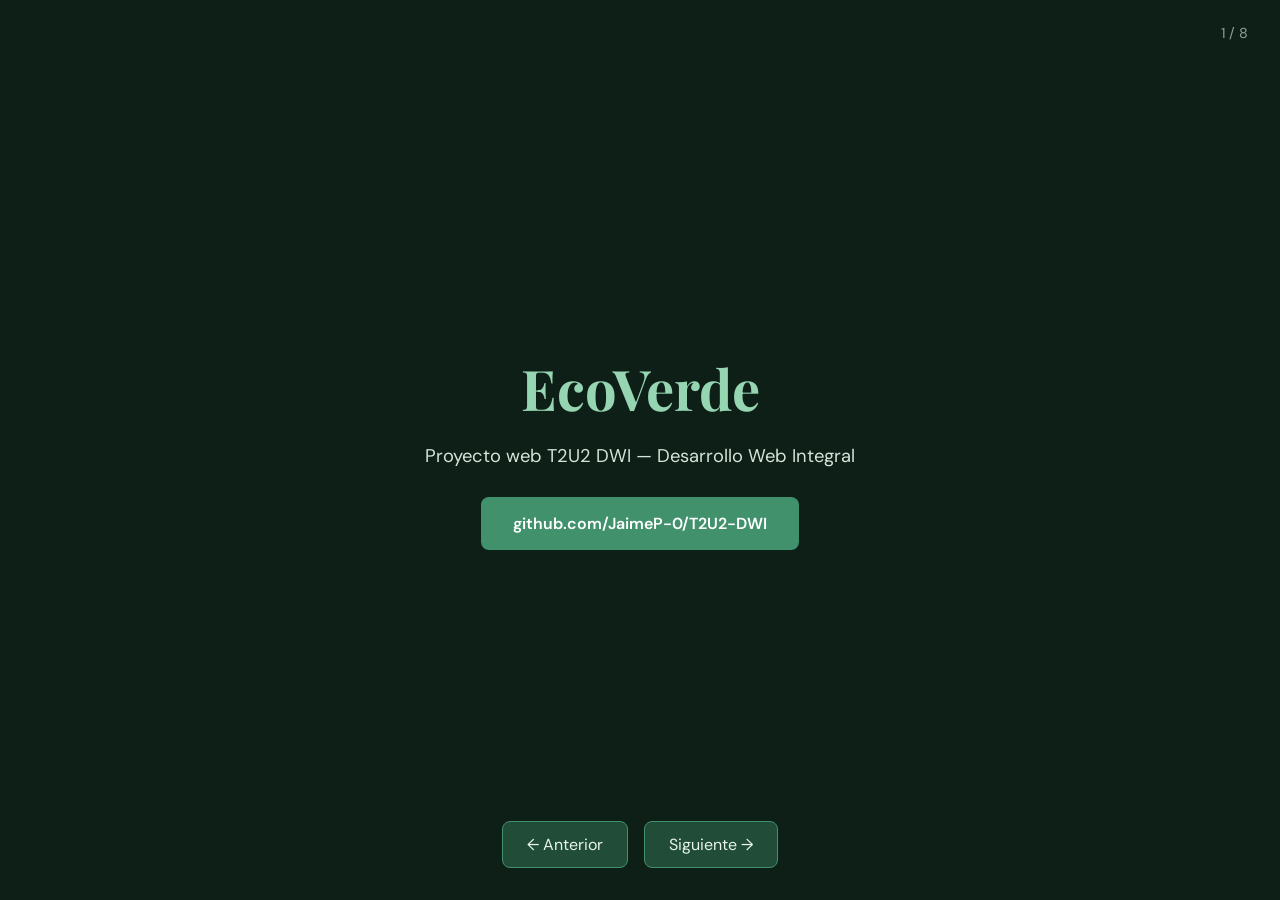
==== docs/presentacion.html @ b64542de "docs: agregar README y presentacion del proyecto Documenta objetivo, roles del equipo, flujo Git y e" ====
<!DOCTYPE html>
<html lang="es">
<head>
  <meta charset="UTF-8">
  <meta name="viewport" content="width=device-width, initial-scale=1.0">
  <title>Presentación — T2U2 DWI | EcoVerde</title>
  <style>
    @import url('https://fonts.googleapis.com/css2?family=DM+Sans:wght@400;600;700&family=Playfair+Display:wght@700&display=swap');

    * { box-sizing: border-box; margin: 0; padding: 0; }

    body {
      font-family: 'DM Sans', sans-serif;
      background: #0d1f17;
      color: #e8f5e9;
      overflow: hidden;
    }

    .deck {
      width: 100vw;
      height: 100vh;
      position: relative;
    }

    .slide {
      position: absolute;
      inset: 0;
      display: none;
      flex-direction: column;
      justify-content: center;
      align-items: center;
      padding: 3rem 4rem;
      text-align: center;
      animation: fadeIn 0.5s ease;
    }

    .slide.active { display: flex; }

    @keyframes fadeIn {
      from { opacity: 0; transform: translateY(20px); }
      to { opacity: 1; transform: translateY(0); }
    }

    .slide h1 {
      font-family: 'Playfair Display', serif;
      font-size: clamp(2rem, 5vw, 3.5rem);
      color: #95d5b2;
      margin-bottom: 1rem;
    }

    .slide h2 {
      font-size: clamp(1.5rem, 3vw, 2.2rem);
      color: #74c69d;
      margin-bottom: 1.5rem;
    }

    .slide p, .slide li {
      font-size: 1.15rem;
      max-width: 800px;
      line-height: 1.7;
      opacity: 0.92;
    }

    .slide ul {
      text-align: left;
      list-style: none;
      max-width: 700px;
    }

    .slide ul li {
      padding: 0.5rem 0;
      padding-left: 1.5rem;
      position: relative;
    }

    .slide ul li::before {
      content: "→";
      position: absolute;
      left: 0;
      color: #40916c;
    }

    .roles {
      display: grid;
      grid-template-columns: repeat(auto-fit, minmax(200px, 1fr));
      gap: 1.5rem;
      max-width: 900px;
      margin-top: 1rem;
    }

    .rol-card {
      background: rgba(64, 145, 108, 0.2);
      border: 1px solid #40916c;
      border-radius: 12px;
      padding: 1.5rem;
    }

    .rol-card strong {
      display: block;
      color: #95d5b2;
      font-size: 0.85rem;
      text-transform: uppercase;
      letter-spacing: 1px;
      margin-bottom: 0.5rem;
    }

    .flow-diagram {
      background: rgba(255,255,255,0.05);
      border-radius: 12px;
      padding: 2rem;
      font-family: monospace;
      font-size: 0.95rem;
      text-align: left;
      line-height: 1.8;
      color: #b7e4c7;
      max-width: 650px;
    }

    .repo-link {
      display: inline-block;
      margin-top: 1.5rem;
      padding: 1rem 2rem;
      background: #40916c;
      color: #fff;
      text-decoration: none;
      border-radius: 8px;
      font-weight: 600;
      transition: background 0.3s;
    }

    .repo-link:hover { background: #2d6a4f; }

    .nav-bar {
      position: fixed;
      bottom: 2rem;
      left: 50%;
      transform: translateX(-50%);
      display: flex;
      gap: 1rem;
      z-index: 10;
    }

    .nav-bar button {
      padding: 0.75rem 1.5rem;
      background: rgba(64, 145, 108, 0.4);
      border: 1px solid #40916c;
      color: #e8f5e9;
      border-radius: 8px;
      cursor: pointer;
      font-family: inherit;
      font-size: 1rem;
    }

    .nav-bar button:hover { background: #40916c; }

    .counter {
      position: fixed;
      top: 1.5rem;
      right: 2rem;
      font-size: 0.9rem;
      opacity: 0.6;
    }
  </style>
</head>
<body>
  <div class="counter"><span id="current">1</span> / <span id="total">8</span></div>

  <div class="deck">
    <!-- Slide 1 -->
    <section class="slide active">
      <h1>EcoVerde</h1>
      <p>Proyecto web T2U2 DWI — Desarrollo Web Integral</p>
      <a class="repo-link" href="https://github.com/JaimeP-0/T2U2-DWI" target="_blank">github.com/JaimeP-0/T2U2-DWI</a>
    </section>

    <!-- Slide 2 -->
    <section class="slide">
      <h2>Objetivo del proyecto</h2>
      <p>Crear una landing page con HTML y CSS que promueva la conciencia ambiental, demostrando además el uso profesional de Git y GitHub con ramas, pull requests, revisión de código y resolución de conflictos.</p>
    </section>

    <!-- Slide 3 -->
    <!-- Slide 3 -->
    <section class="slide">
      <h2>Integrantes y roles</h2>
      <div class="roles">
        <div class="rol-card"><strong>Líder</strong>Jaime Pérez<br>Coordinación y decisiones</div>
        <div class="rol-card"><strong>Documentador</strong>María López<br>README y presentación</div>
        <div class="rol-card"><strong>Integrador</strong>Carlos Ruiz<br>PRs y merge de ramas</div>
        <div class="rol-card"><strong>Diseñador</strong>Ana García<br>Estilos y UX visual</div>
      </div>
    </section>

    <!-- Slide 4 -->
    <section class="slide">
      <h2>Estructura del sitio web</h2>
      <ul>
        <li>Header con navegación sticky</li>
        <li>Sección hero con llamada a la acción</li>
        <li>Tarjetas de servicios (reforestación, reciclaje, agua)</li>
        <li>Presentación del equipo T2U2</li>
        <li>Formulario de contacto</li>
      </ul>
    </section>

    <!-- Slide 5 -->
    <section class="slide">
      <h2>Flujo de trabajo Git</h2>
      <div class="flow-diagram">
main    ──── código estable (producción)<br>
  │<br>
  ├── dev     ──── HTML + CSS base<br>
  │<br>
  └── diseño  ──── mejoras visuales<br>
        │<br>
        └── PR → revisión → merge → main
      </div>
    </section>

    <!-- Slide 6 -->
    <section class="slide">
      <h2>Pull Request y revisión</h2>
      <ul>
        <li>PR creado desde <strong>dev</strong> hacia <strong>main</strong></li>
        <li>Revisión de código por Carlos Ruiz (Integrador)</li>
        <li>Comentarios sobre estructura HTML y accesibilidad</li>
        <li>Aprobación antes del merge</li>
      </ul>
    </section>

    <!-- Slide 7 -->
    <section class="slide">
      <h2>Resolución de conflictos</h2>
      <ul>
        <li>Conflicto en <code>index.html</code> — etiqueta &lt;title&gt;</li>
        <li>Rama <strong>dev</strong>: "EcoVerde | Conciencia Ambiental"</li>
        <li>Rama <strong>diseño</strong>: "EcoVerde | T2U2 DWI"</li>
        <li>Resolución: se mantuvo "EcoVerde | T2U2 DWI"</li>
      </ul>
    </section>

    <!-- Slide 8 -->
    <section class="slide">
      <h2>Conclusión</h2>
      <p>El proyecto cumple con los requisitos de ramas, commits descriptivos, PR con revisión y resolución de conflictos. El sitio EcoVerde es responsive y accesible.</p>
      <a class="repo-link" href="https://github.com/JaimeP-0/T2U2-DWI" target="_blank">Ver repositorio en GitHub</a>
    </section>
  </div>

  <div class="nav-bar">
    <button id="prev">← Anterior</button>
    <button id="next">Siguiente →</button>
  </div>

  <script>
    const slides = document.querySelectorAll('.slide');
    let index = 0;

    function showSlide(i) {
      slides.forEach(s => s.classList.remove('active'));
      slides[i].classList.add('active');
      document.getElementById('current').textContent = i + 1;
    }

    document.getElementById('prev').addEventListener('click', () => {
      index = (index - 1 + slides.length) % slides.length;
      showSlide(index);
    });

    document.getElementById('next').addEventListener('click', () => {
      index = (index + 1) % slides.length;
      showSlide(index);
    });

    document.addEventListener('keydown', (e) => {
      if (e.key === 'ArrowRight') document.getElementById('next').click();
      if (e.key === 'ArrowLeft') document.getElementById('prev').click();
    });
  </script>
</body>
</html>
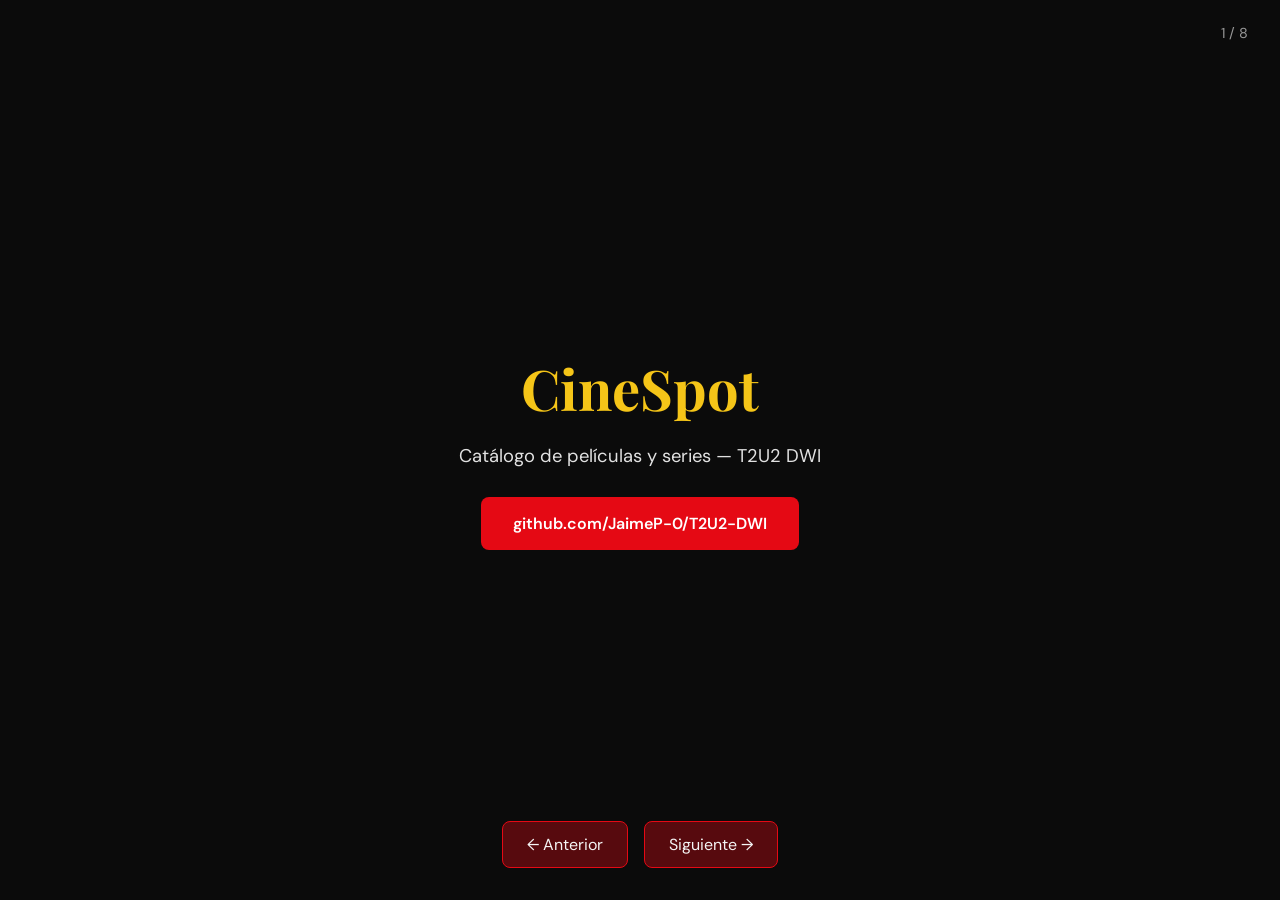
==== commit 46c002fb: "Merge b261594cfaf2a9a989f249a7e6db2dacd19c235e into 5027acaba6b218b772bbeb17cbe9321a5c5c904a" ====
--- a/docs/presentacion.html
+++ b/docs/presentacion.html
@@ -1,9 +1,10 @@
-<!DOCTYPE html>
+﻿<!DOCTYPE html>
 <html lang="es">
 <head>
   <meta charset="UTF-8">
+  <meta http-equiv="Content-Type" content="text/html; charset=UTF-8">
   <meta name="viewport" content="width=device-width, initial-scale=1.0">
-  <title>Presentación — T2U2 DWI | EcoVerde</title>
+  <title>Presentaci&oacute;n &mdash; T2U2 DWI | CineSpot</title>
   <style>
     @import url('https://fonts.googleapis.com/css2?family=DM+Sans:wght@400;600;700&family=Playfair+Display:wght@700&display=swap');
 
@@ -11,8 +12,8 @@
 
     body {
       font-family: 'DM Sans', sans-serif;
-      background: #0d1f17;
-      color: #e8f5e9;
+      background: #0b0b0b;
+      color: #f5f5f5;
       overflow: hidden;
     }
 
@@ -44,13 +45,13 @@
     .slide h1 {
       font-family: 'Playfair Display', serif;
       font-size: clamp(2rem, 5vw, 3.5rem);
-      color: #95d5b2;
+      color: #f5c518;
       margin-bottom: 1rem;
     }
 
     .slide h2 {
       font-size: clamp(1.5rem, 3vw, 2.2rem);
-      color: #74c69d;
+      color: #e50914;
       margin-bottom: 1.5rem;
     }
 
@@ -74,10 +75,10 @@
     }
 
     .slide ul li::before {
-      content: "→";
+      content: "\2192";
       position: absolute;
       left: 0;
-      color: #40916c;
+      color: #e50914;
     }
 
     .roles {
@@ -89,15 +90,15 @@
     }
 
     .rol-card {
-      background: rgba(64, 145, 108, 0.2);
-      border: 1px solid #40916c;
+      background: rgba(229, 9, 20, 0.15);
+      border: 1px solid #e50914;
       border-radius: 12px;
       padding: 1.5rem;
     }
 
     .rol-card strong {
       display: block;
-      color: #95d5b2;
+      color: #f5c518;
       font-size: 0.85rem;
       text-transform: uppercase;
       letter-spacing: 1px;
@@ -112,7 +113,7 @@
       font-size: 0.95rem;
       text-align: left;
       line-height: 1.8;
-      color: #b7e4c7;
+      color: #cccccc;
       max-width: 650px;
     }
 
@@ -120,7 +121,7 @@
       display: inline-block;
       margin-top: 1.5rem;
       padding: 1rem 2rem;
-      background: #40916c;
+      background: #e50914;
       color: #fff;
       text-decoration: none;
       border-radius: 8px;
@@ -128,7 +129,7 @@
       transition: background 0.3s;
     }
 
-    .repo-link:hover { background: #2d6a4f; }
+    .repo-link:hover { background: #b20710; }
 
     .nav-bar {
       position: fixed;
@@ -142,16 +143,16 @@
 
     .nav-bar button {
       padding: 0.75rem 1.5rem;
-      background: rgba(64, 145, 108, 0.4);
-      border: 1px solid #40916c;
-      color: #e8f5e9;
+      background: rgba(229, 9, 20, 0.35);
+      border: 1px solid #e50914;
+      color: #f5f5f5;
       border-radius: 8px;
       cursor: pointer;
       font-family: inherit;
       font-size: 1rem;
     }
 
-    .nav-bar button:hover { background: #40916c; }
+    .nav-bar button:hover { background: #e50914; }
 
     .counter {
       position: fixed;
@@ -166,90 +167,81 @@
   <div class="counter"><span id="current">1</span> / <span id="total">8</span></div>
 
   <div class="deck">
-    <!-- Slide 1 -->
     <section class="slide active">
-      <h1>EcoVerde</h1>
-      <p>Proyecto web T2U2 DWI — Desarrollo Web Integral</p>
+      <h1>CineSpot</h1>
+      <p>Cat&aacute;logo de pel&iacute;culas y series &mdash; T2U2 DWI</p>
       <a class="repo-link" href="https://github.com/JaimeP-0/T2U2-DWI" target="_blank">github.com/JaimeP-0/T2U2-DWI</a>
     </section>
 
-    <!-- Slide 2 -->
     <section class="slide">
       <h2>Objetivo del proyecto</h2>
-      <p>Crear una landing page con HTML y CSS que promueva la conciencia ambiental, demostrando además el uso profesional de Git y GitHub con ramas, pull requests, revisión de código y resolución de conflictos.</p>
-    </section>
-
-    <!-- Slide 3 -->
-    <!-- Slide 3 -->
+      <p>Crear una landing page con HTML y CSS para un cat&aacute;logo ficticio de pel&iacute;culas y series, demostrando adem&aacute;s el uso profesional de Git y GitHub con ramas, pull requests, revisi&oacute;n de c&oacute;digo y resoluci&oacute;n de conflictos.</p>
+    </section>
+
     <section class="slide">
       <h2>Integrantes y roles</h2>
       <div class="roles">
-        <div class="rol-card"><strong>Líder</strong>Jaime Pérez<br>Coordinación y decisiones</div>
-        <div class="rol-card"><strong>Documentador</strong>María López<br>README y presentación</div>
-        <div class="rol-card"><strong>Integrador</strong>Carlos Ruiz<br>PRs y merge de ramas</div>
-        <div class="rol-card"><strong>Diseñador</strong>Ana García<br>Estilos y UX visual</div>
+        <div class="rol-card"><strong>Integrante &uacute;nico</strong>Jaime Puente<br>Proyecto individual</div>
+        <div class="rol-card"><strong>L&iacute;der</strong>Coordinaci&oacute;n y decisiones</div>
+        <div class="rol-card"><strong>Documentador</strong>README y presentaci&oacute;n</div>
+        <div class="rol-card"><strong>Integrador / Dise&ntilde;ador</strong>PRs, merge y estilos visuales</div>
       </div>
     </section>
 
-    <!-- Slide 4 -->
     <section class="slide">
       <h2>Estructura del sitio web</h2>
       <ul>
-        <li>Header con navegación sticky</li>
-        <li>Sección hero con llamada a la acción</li>
-        <li>Tarjetas de servicios (reforestación, reciclaje, agua)</li>
-        <li>Presentación del equipo T2U2</li>
-        <li>Formulario de contacto</li>
+        <li>Varias paginas HTML enlazadas (sin anclas #)</li>
+        <li>Header con navegacion entre paginas</li>
+        <li>Tarjetas de cat&aacute;logo (pel&iacute;culas, series, top semanal)</li>
+        <li>Presentaci&oacute;n del equipo T2U2</li>
+        <li>Formulario para sugerir t&iacute;tulos</li>
       </ul>
     </section>
 
-    <!-- Slide 5 -->
     <section class="slide">
       <h2>Flujo de trabajo Git</h2>
       <div class="flow-diagram">
-main    ──── código estable (producción)<br>
-  │<br>
-  ├── dev     ──── HTML + CSS base<br>
-  │<br>
-  └── diseño  ──── mejoras visuales<br>
-        │<br>
-        └── PR → revisión → merge → main
+main ---- codigo estable (produccion)<br>
+  |<br>
+  +-- dev ---- HTML + CSS base<br>
+  |<br>
+  +-- diseno -- mejoras visuales<br>
+        |<br>
+        +-- PR -&gt; revision -&gt; merge -&gt; main
       </div>
     </section>
 
-    <!-- Slide 6 -->
-    <section class="slide">
-      <h2>Pull Request y revisión</h2>
+    <section class="slide">
+      <h2>Pull Request y revisi&oacute;n</h2>
       <ul>
         <li>PR creado desde <strong>dev</strong> hacia <strong>main</strong></li>
-        <li>Revisión de código por Carlos Ruiz (Integrador)</li>
+        <li>Revisi&oacute;n de c&oacute;digo en rol de integrador (proyecto individual)</li>
         <li>Comentarios sobre estructura HTML y accesibilidad</li>
-        <li>Aprobación antes del merge</li>
+        <li>Aprobaci&oacute;n antes del merge</li>
       </ul>
     </section>
 
-    <!-- Slide 7 -->
-    <section class="slide">
-      <h2>Resolución de conflictos</h2>
+    <section class="slide">
+      <h2>Resoluci&oacute;n de conflictos</h2>
       <ul>
-        <li>Conflicto en <code>index.html</code> — etiqueta &lt;title&gt;</li>
-        <li>Rama <strong>dev</strong>: "EcoVerde | Conciencia Ambiental"</li>
-        <li>Rama <strong>diseño</strong>: "EcoVerde | T2U2 DWI"</li>
-        <li>Resolución: se mantuvo "EcoVerde | T2U2 DWI"</li>
+        <li>Conflicto en <code>index.html</code> &mdash; etiqueta &lt;title&gt;</li>
+        <li>Rama <strong>dev</strong>: &quot;CineSpot | Estrenos y Series&quot;</li>
+        <li>Rama <strong>diseno</strong>: &quot;CineSpot | T2U2 DWI&quot;</li>
+        <li>Resoluci&oacute;n: se mantuvo &quot;CineSpot | T2U2 DWI&quot;</li>
       </ul>
     </section>
 
-    <!-- Slide 8 -->
-    <section class="slide">
-      <h2>Conclusión</h2>
-      <p>El proyecto cumple con los requisitos de ramas, commits descriptivos, PR con revisión y resolución de conflictos. El sitio EcoVerde es responsive y accesible.</p>
+    <section class="slide">
+      <h2>Conclusi&oacute;n</h2>
+      <p>El proyecto cumple con los requisitos de ramas, commits descriptivos, PR con revisi&oacute;n y resoluci&oacute;n de conflictos. CineSpot es responsive y tiene est&eacute;tica de cine.</p>
       <a class="repo-link" href="https://github.com/JaimeP-0/T2U2-DWI" target="_blank">Ver repositorio en GitHub</a>
     </section>
   </div>
 
   <div class="nav-bar">
-    <button id="prev">← Anterior</button>
-    <button id="next">Siguiente →</button>
+    <button id="prev">&larr; Anterior</button>
+    <button id="next">Siguiente &rarr;</button>
   </div>
 
   <script>
